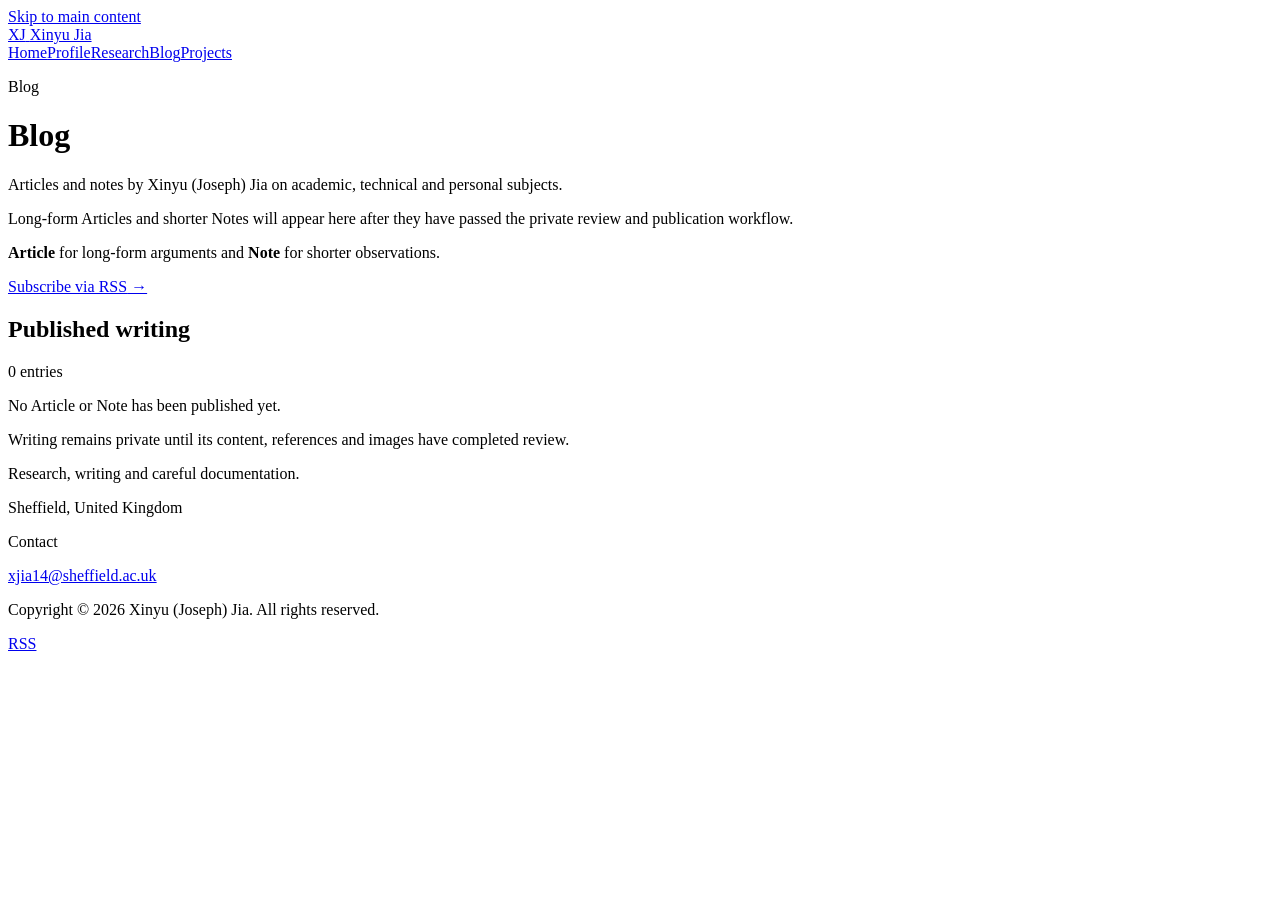
==== site/blog/index.html @ 0c87d2ce "release: publish initial research platform" ====
<!doctype html><html lang=en-GB><head><meta charset=utf-8><meta name=viewport content="width=device-width,initial-scale=1"><title>Blog | Xinyu (Joseph) Jia</title><meta name=description content="Articles and notes by Xinyu (Joseph) Jia on academic, technical and personal subjects."><meta name=author content="Xinyu (Joseph) Jia"><meta name=theme-color content="#17232b"><meta name=robots content="index, follow, max-image-preview:large"><link rel=canonical href=https://xinyujiajoseph.co.uk/blog/><meta property="og:site_name" content="Xinyu (Joseph) Jia"><meta property="og:title" content="Blog | Xinyu (Joseph) Jia"><meta property="og:description" content="Articles and notes by Xinyu (Joseph) Jia on academic, technical and personal subjects."><meta property="og:url" content="https://xinyujiajoseph.co.uk/blog/"><meta property="og:locale" content="en_GB"><meta property="og:type" content="website"><meta name=twitter:card content="summary"><meta name=twitter:title content="Blog | Xinyu (Joseph) Jia"><meta name=twitter:description content="Articles and notes by Xinyu (Joseph) Jia on academic, technical and personal subjects."><link rel=alternate type=application/rss+xml title="Xinyu (Joseph) Jia feed" href=/blog/feed.xml><link rel=icon href=/favicon.svg type=image/svg+xml><link rel=stylesheet href=/css/main.min.42fc19e034517f653ef3ddf013a3b3c8d8f34780bc0ed41f75a8fe2fa6946087.css integrity="sha256-QvwZ4DRRf2U+893wE6OzyNjzR4C8DtQfdaj+L6aUYIc="></head><body class="kind-section section-blog"><a class=skip-link href=#main-content>Skip to main content</a><header class=site-header><div class=site-header__inner><a class=wordmark href=/ aria-label="Xinyu (Joseph) Jia, home"><span class=wordmark__mark aria-hidden=true>XJ</span>
<span class=wordmark__name>Xinyu Jia</span></a><nav class=primary-nav aria-label="Primary navigation"><a href=/>Home</a><a href=/profile/>Profile</a><a href=/research/>Research</a><a href=/blog/ aria-current=page>Blog</a><a href=/projects/>Projects</a></nav></div></header><main id=main-content tabindex=-1><div class="page-frame listing-page"><header class=page-heading><p class=eyebrow>Blog</p><h1>Blog</h1><p class=page-heading__lede>Articles and notes by Xinyu (Joseph) Jia on academic, technical and personal subjects.</p></header><div class="listing-intro prose"><p>Long-form Articles and shorter Notes will appear here after they have passed
the private review and publication workflow.</p></div><div class=listing-tools><p><strong>Article</strong> for long-form arguments and <strong>Note</strong> for shorter observations.</p><a class=text-link href=/blog/feed.xml>Subscribe via RSS<span aria-hidden=true> →</span></a></div><section class=listing-records aria-labelledby=published-writing-title><div class=section-label><h2 id=published-writing-title>Published writing</h2><p>0 entries</p></div><div class=empty-state role=status><p class=empty-state__title>No Article or Note has been published yet.</p><p>Writing remains private until its content, references and images have completed review.</p></div></section></div></main><footer class=site-footer><div class=site-footer__inner><div><p class=site-footer__title>Research, writing and careful documentation.</p><p class=site-footer__meta>Sheffield, United Kingdom</p></div><div class=site-footer__contact><p class="eyebrow eyebrow--light">Contact</p><a href=mailto:xjia14@sheffield.ac.uk>xjia14@sheffield.ac.uk</a></div><div class=site-footer__legal><p>Copyright © 2026 Xinyu (Joseph) Jia. All rights reserved.</p><a href=/blog/feed.xml>RSS</a></div></div></footer></body></html>
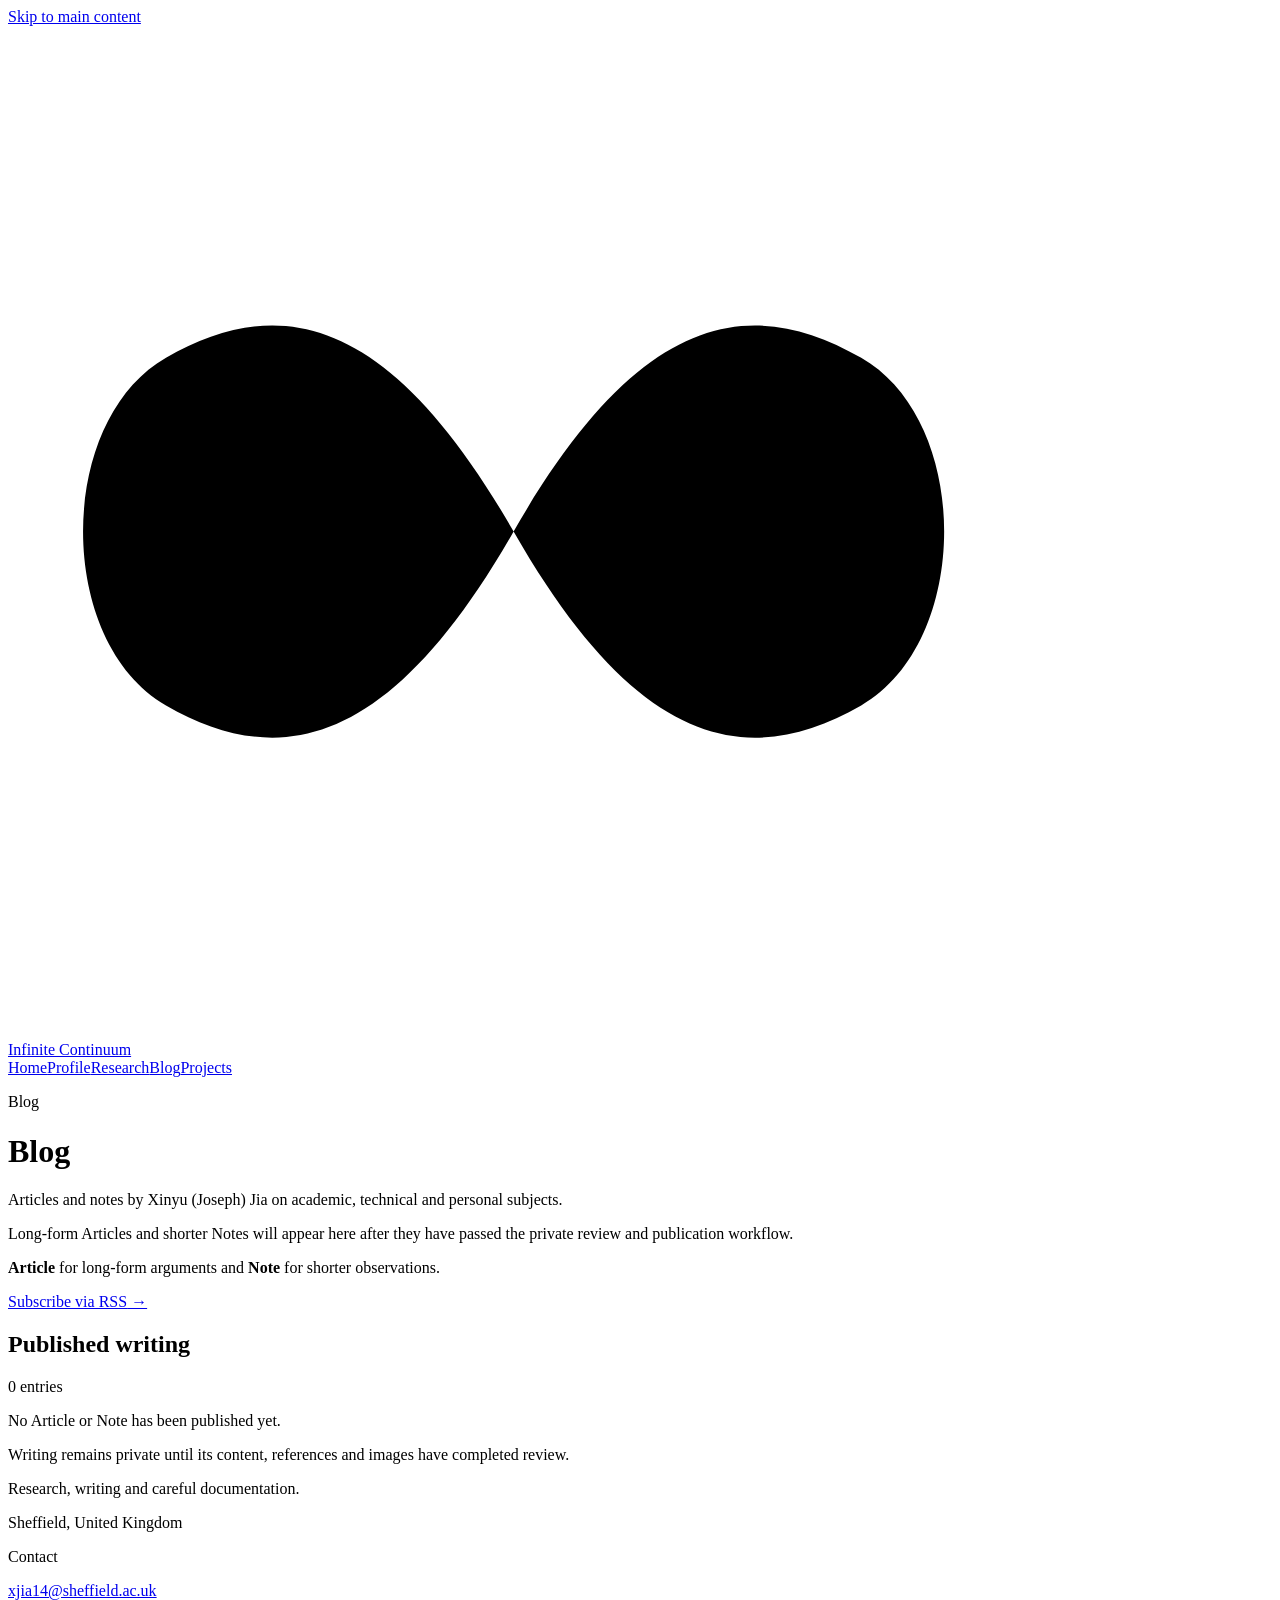
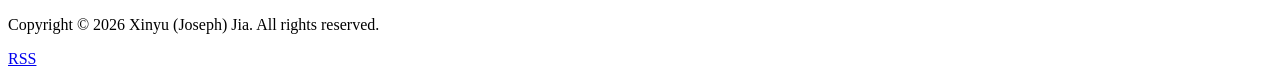
==== commit e21a0c4b: "Release Infinite Continuum redesign" ====
--- a/site/blog/index.html
+++ b/site/blog/index.html
@@ -1,3 +1,3 @@
-<!doctype html><html lang=en-GB><head><meta charset=utf-8><meta name=viewport content="width=device-width,initial-scale=1"><title>Blog | Xinyu (Joseph) Jia</title><meta name=description content="Articles and notes by Xinyu (Joseph) Jia on academic, technical and personal subjects."><meta name=author content="Xinyu (Joseph) Jia"><meta name=theme-color content="#17232b"><meta name=robots content="index, follow, max-image-preview:large"><link rel=canonical href=https://xinyujiajoseph.co.uk/blog/><meta property="og:site_name" content="Xinyu (Joseph) Jia"><meta property="og:title" content="Blog | Xinyu (Joseph) Jia"><meta property="og:description" content="Articles and notes by Xinyu (Joseph) Jia on academic, technical and personal subjects."><meta property="og:url" content="https://xinyujiajoseph.co.uk/blog/"><meta property="og:locale" content="en_GB"><meta property="og:type" content="website"><meta name=twitter:card content="summary"><meta name=twitter:title content="Blog | Xinyu (Joseph) Jia"><meta name=twitter:description content="Articles and notes by Xinyu (Joseph) Jia on academic, technical and personal subjects."><link rel=alternate type=application/rss+xml title="Xinyu (Joseph) Jia feed" href=/blog/feed.xml><link rel=icon href=/favicon.svg type=image/svg+xml><link rel=stylesheet href=/css/main.min.42fc19e034517f653ef3ddf013a3b3c8d8f34780bc0ed41f75a8fe2fa6946087.css integrity="sha256-QvwZ4DRRf2U+893wE6OzyNjzR4C8DtQfdaj+L6aUYIc="></head><body class="kind-section section-blog"><a class=skip-link href=#main-content>Skip to main content</a><header class=site-header><div class=site-header__inner><a class=wordmark href=/ aria-label="Xinyu (Joseph) Jia, home"><span class=wordmark__mark aria-hidden=true>XJ</span>
-<span class=wordmark__name>Xinyu Jia</span></a><nav class=primary-nav aria-label="Primary navigation"><a href=/>Home</a><a href=/profile/>Profile</a><a href=/research/>Research</a><a href=/blog/ aria-current=page>Blog</a><a href=/projects/>Projects</a></nav></div></header><main id=main-content tabindex=-1><div class="page-frame listing-page"><header class=page-heading><p class=eyebrow>Blog</p><h1>Blog</h1><p class=page-heading__lede>Articles and notes by Xinyu (Joseph) Jia on academic, technical and personal subjects.</p></header><div class="listing-intro prose"><p>Long-form Articles and shorter Notes will appear here after they have passed
+<!doctype html><html lang=en-GB><head><meta charset=utf-8><meta name=viewport content="width=device-width,initial-scale=1"><title>Blog | Infinite Continuum</title><meta name=description content="Articles and notes by Xinyu (Joseph) Jia on academic, technical and personal subjects."><meta name=author content="Xinyu (Joseph) Jia"><meta name=theme-color content="#17232b"><meta name=robots content="index, follow, max-image-preview:large"><link rel=canonical href=https://xinyujiajoseph.co.uk/blog/><meta property="og:site_name" content="Infinite Continuum"><meta property="og:title" content="Blog | Infinite Continuum"><meta property="og:description" content="Articles and notes by Xinyu (Joseph) Jia on academic, technical and personal subjects."><meta property="og:url" content="https://xinyujiajoseph.co.uk/blog/"><meta property="og:locale" content="en_GB"><meta property="og:type" content="website"><meta name=twitter:card content="summary"><meta name=twitter:title content="Blog | Infinite Continuum"><meta name=twitter:description content="Articles and notes by Xinyu (Joseph) Jia on academic, technical and personal subjects."><link rel=alternate type=application/rss+xml title="Infinite Continuum feed" href=/blog/feed.xml><link rel=icon href=/favicon.svg type=image/svg+xml><link rel=stylesheet href=/css/main.min.398f12b019c47808c16dd4f856d9111014c44fd14b5c1a9eff847b78b7952794.css integrity="sha256-OY8SsBnEeAjBbdT4VtkREBTET9FLXBqe/4R7eLeVJ5Q="></head><body class="kind-section section-blog"><a class=skip-link href=#main-content>Skip to main content</a><header class=site-header><div class=site-header__inner><a class=wordmark href=/ aria-label="Infinite Continuum, home"><span class=wordmark__mark aria-hidden=true><svg class="wordmark__symbol" viewBox="0 0 80 64" aria-hidden="true" focusable="false"><path d="M32 32C24 18 17 17 10 21S3 39 10 43s14 3 22-11S47 17 54 21s7 18 0 22-14 3-22-11c11 0 25 0 42 0"/></svg>
+</span><span class=wordmark__name>Infinite Continuum</span></a><nav class=primary-nav aria-label="Primary navigation"><a href=/>Home</a><a href=/profile/>Profile</a><a href=/research/>Research</a><a href=/blog/ aria-current=page>Blog</a><a href=/projects/>Projects</a></nav></div></header><main id=main-content tabindex=-1><div class="page-frame listing-page"><header class=page-heading><p class=eyebrow>Blog</p><h1>Blog</h1><p class=page-heading__lede>Articles and notes by Xinyu (Joseph) Jia on academic, technical and personal subjects.</p></header><div class="listing-intro prose"><p>Long-form Articles and shorter Notes will appear here after they have passed
 the private review and publication workflow.</p></div><div class=listing-tools><p><strong>Article</strong> for long-form arguments and <strong>Note</strong> for shorter observations.</p><a class=text-link href=/blog/feed.xml>Subscribe via RSS<span aria-hidden=true> →</span></a></div><section class=listing-records aria-labelledby=published-writing-title><div class=section-label><h2 id=published-writing-title>Published writing</h2><p>0 entries</p></div><div class=empty-state role=status><p class=empty-state__title>No Article or Note has been published yet.</p><p>Writing remains private until its content, references and images have completed review.</p></div></section></div></main><footer class=site-footer><div class=site-footer__inner><div><p class=site-footer__title>Research, writing and careful documentation.</p><p class=site-footer__meta>Sheffield, United Kingdom</p></div><div class=site-footer__contact><p class="eyebrow eyebrow--light">Contact</p><a href=mailto:xjia14@sheffield.ac.uk>xjia14@sheffield.ac.uk</a></div><div class=site-footer__legal><p>Copyright © 2026 Xinyu (Joseph) Jia. All rights reserved.</p><a href=/blog/feed.xml>RSS</a></div></div></footer></body></html>
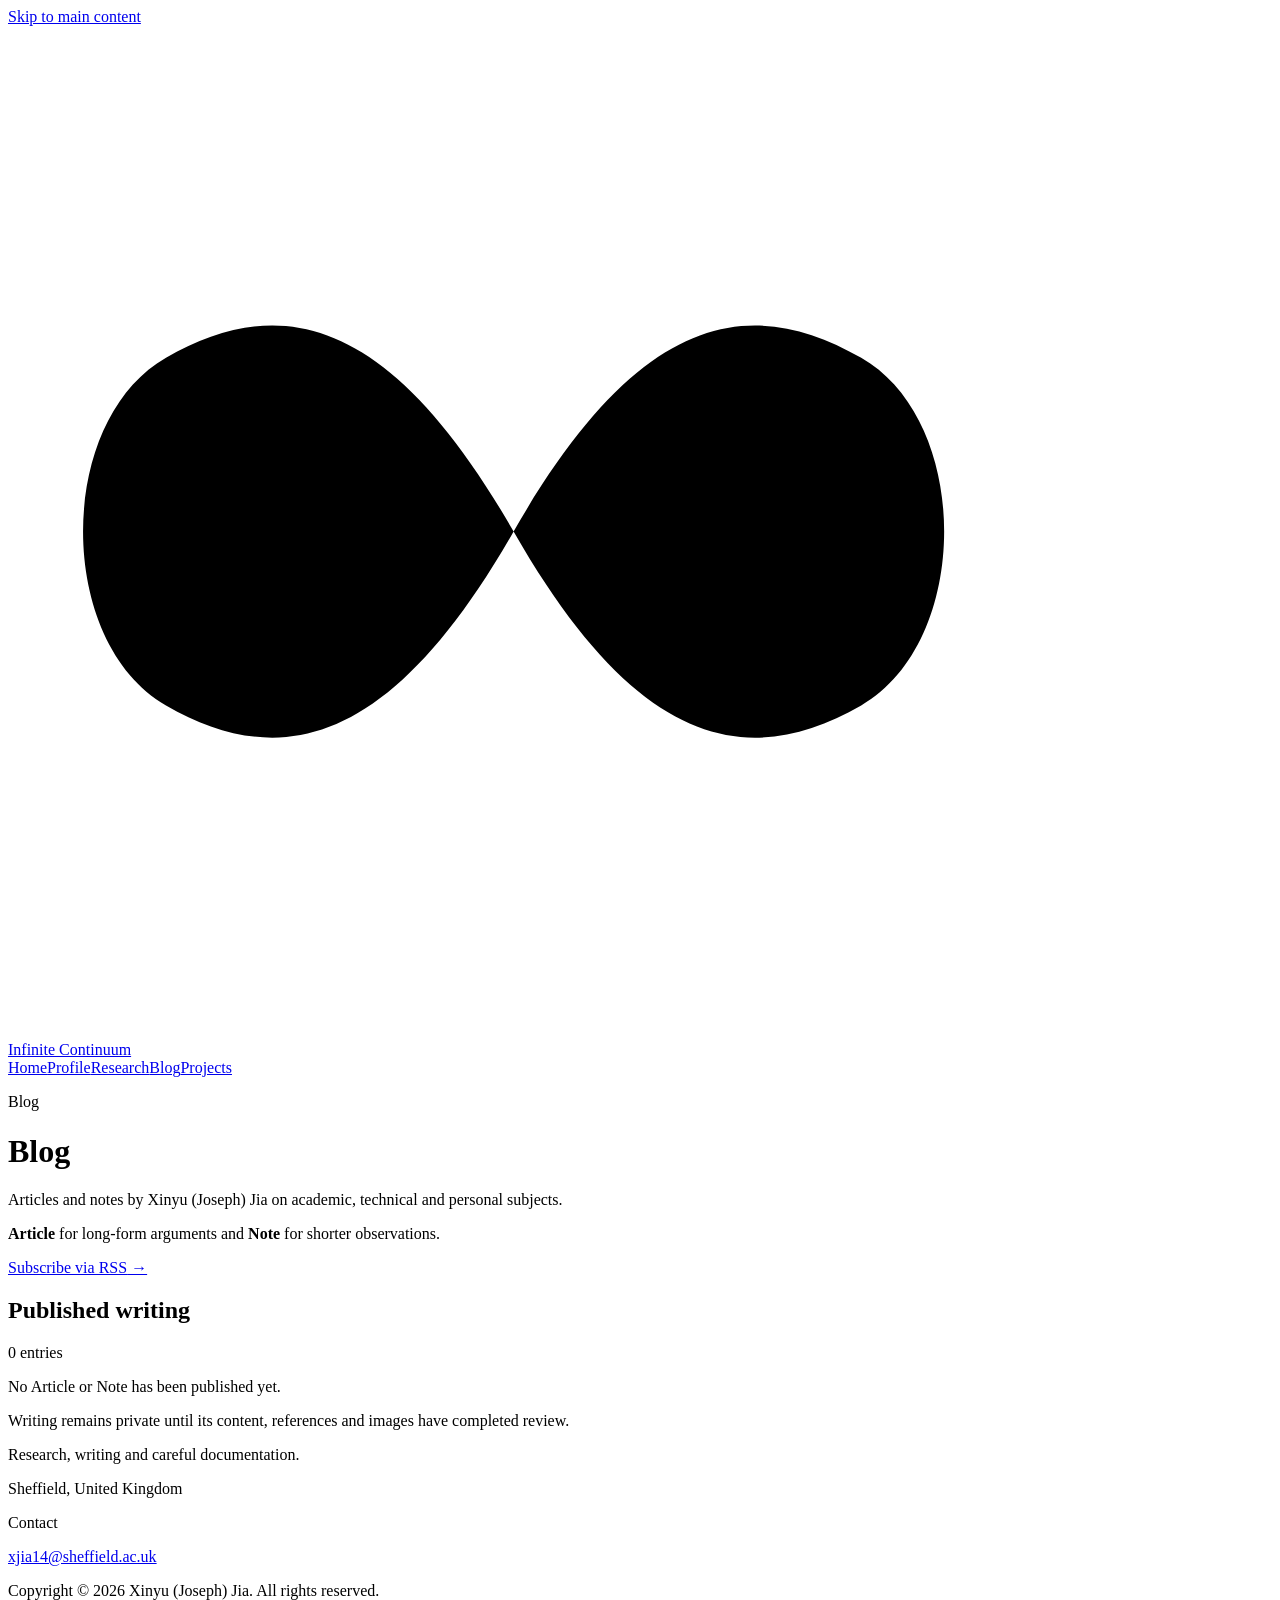
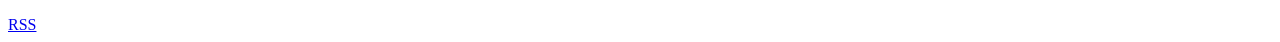
==== commit 1b96065c: "Publish reviewed website output Generated by the private cloud release workflow after reproducibilit" ====
--- a/site/blog/index.html
+++ b/site/blog/index.html
@@ -1,3 +1,2 @@
-<!doctype html><html lang=en-GB><head><meta charset=utf-8><meta name=viewport content="width=device-width,initial-scale=1"><title>Blog | Infinite Continuum</title><meta name=description content="Articles and notes by Xinyu (Joseph) Jia on academic, technical and personal subjects."><meta name=author content="Xinyu (Joseph) Jia"><meta name=theme-color content="#17232b"><meta name=robots content="index, follow, max-image-preview:large"><link rel=canonical href=https://xinyujiajoseph.co.uk/blog/><meta property="og:site_name" content="Infinite Continuum"><meta property="og:title" content="Blog | Infinite Continuum"><meta property="og:description" content="Articles and notes by Xinyu (Joseph) Jia on academic, technical and personal subjects."><meta property="og:url" content="https://xinyujiajoseph.co.uk/blog/"><meta property="og:locale" content="en_GB"><meta property="og:type" content="website"><meta name=twitter:card content="summary"><meta name=twitter:title content="Blog | Infinite Continuum"><meta name=twitter:description content="Articles and notes by Xinyu (Joseph) Jia on academic, technical and personal subjects."><link rel=alternate type=application/rss+xml title="Infinite Continuum feed" href=/blog/feed.xml><link rel=icon href=/favicon.svg type=image/svg+xml><link rel=stylesheet href=/css/main.min.398f12b019c47808c16dd4f856d9111014c44fd14b5c1a9eff847b78b7952794.css integrity="sha256-OY8SsBnEeAjBbdT4VtkREBTET9FLXBqe/4R7eLeVJ5Q="></head><body class="kind-section section-blog"><a class=skip-link href=#main-content>Skip to main content</a><header class=site-header><div class=site-header__inner><a class=wordmark href=/ aria-label="Infinite Continuum, home"><span class=wordmark__mark aria-hidden=true><svg class="wordmark__symbol" viewBox="0 0 80 64" aria-hidden="true" focusable="false"><path d="M32 32C24 18 17 17 10 21S3 39 10 43s14 3 22-11S47 17 54 21s7 18 0 22-14 3-22-11c11 0 25 0 42 0"/></svg>
-</span><span class=wordmark__name>Infinite Continuum</span></a><nav class=primary-nav aria-label="Primary navigation"><a href=/>Home</a><a href=/profile/>Profile</a><a href=/research/>Research</a><a href=/blog/ aria-current=page>Blog</a><a href=/projects/>Projects</a></nav></div></header><main id=main-content tabindex=-1><div class="page-frame listing-page"><header class=page-heading><p class=eyebrow>Blog</p><h1>Blog</h1><p class=page-heading__lede>Articles and notes by Xinyu (Joseph) Jia on academic, technical and personal subjects.</p></header><div class="listing-intro prose"><p>Long-form Articles and shorter Notes will appear here after they have passed
-the private review and publication workflow.</p></div><div class=listing-tools><p><strong>Article</strong> for long-form arguments and <strong>Note</strong> for shorter observations.</p><a class=text-link href=/blog/feed.xml>Subscribe via RSS<span aria-hidden=true> →</span></a></div><section class=listing-records aria-labelledby=published-writing-title><div class=section-label><h2 id=published-writing-title>Published writing</h2><p>0 entries</p></div><div class=empty-state role=status><p class=empty-state__title>No Article or Note has been published yet.</p><p>Writing remains private until its content, references and images have completed review.</p></div></section></div></main><footer class=site-footer><div class=site-footer__inner><div><p class=site-footer__title>Research, writing and careful documentation.</p><p class=site-footer__meta>Sheffield, United Kingdom</p></div><div class=site-footer__contact><p class="eyebrow eyebrow--light">Contact</p><a href=mailto:xjia14@sheffield.ac.uk>xjia14@sheffield.ac.uk</a></div><div class=site-footer__legal><p>Copyright © 2026 Xinyu (Joseph) Jia. All rights reserved.</p><a href=/blog/feed.xml>RSS</a></div></div></footer></body></html>+<!doctype html><html lang=en-GB><head><meta charset=utf-8><meta name=viewport content="width=device-width,initial-scale=1"><title>Blog | Infinite Continuum</title><meta name=description content="Articles and notes by Xinyu (Joseph) Jia on academic, technical and personal subjects."><meta name=author content="Xinyu (Joseph) Jia"><meta name=theme-color content="#17232b"><meta name=robots content="index, follow, max-image-preview:large"><link rel=canonical href=https://xinyujiajoseph.co.uk/blog/><meta property="og:site_name" content="Infinite Continuum"><meta property="og:title" content="Blog | Infinite Continuum"><meta property="og:description" content="Articles and notes by Xinyu (Joseph) Jia on academic, technical and personal subjects."><meta property="og:url" content="https://xinyujiajoseph.co.uk/blog/"><meta property="og:locale" content="en_GB"><meta property="og:type" content="website"><meta name=twitter:card content="summary"><meta name=twitter:title content="Blog | Infinite Continuum"><meta name=twitter:description content="Articles and notes by Xinyu (Joseph) Jia on academic, technical and personal subjects."><link rel=alternate type=application/rss+xml title="Infinite Continuum feed" href=/blog/feed.xml><link rel=icon href=/favicon.svg type=image/svg+xml><link rel=stylesheet href=/css/main.min.3436c491514ee15a37eda42d56820c9b01ef799e877251a95297087e19cdb9b0.css integrity="sha256-NDbEkVFO4Vo37aQtVoIMmwHveZ6HclGpUpcIfhnNubA="></head><body class="kind-section section-blog"><a class=skip-link href=#main-content>Skip to main content</a><header class=site-header><div class=site-header__inner><a class=wordmark href=/ aria-label="Infinite Continuum, home"><span class=wordmark__mark aria-hidden=true><svg class="wordmark__symbol" viewBox="0 0 80 64" aria-hidden="true" focusable="false"><path d="M32 32C24 18 17 17 10 21S3 39 10 43s14 3 22-11S47 17 54 21s7 18 0 22-14 3-22-11c11 0 25 0 42 0"/></svg>
+</span><span class=wordmark__name>Infinite Continuum</span></a><nav class=primary-nav aria-label="Primary navigation"><a href=/>Home</a><a href=/profile/>Profile</a><a href=/research/>Research</a><a href=/blog/ aria-current=page>Blog</a><a href=/projects/>Projects</a></nav></div></header><main id=main-content tabindex=-1><div class="page-frame listing-page"><header class=page-heading><p class=eyebrow>Blog</p><h1>Blog</h1><p class=page-heading__lede>Articles and notes by Xinyu (Joseph) Jia on academic, technical and personal subjects.</p></header><div class=listing-tools><p><strong>Article</strong> for long-form arguments and <strong>Note</strong> for shorter observations.</p><a class=text-link href=/blog/feed.xml>Subscribe via RSS<span aria-hidden=true> →</span></a></div><section class=listing-records aria-labelledby=published-writing-title><div class=section-label><h2 id=published-writing-title>Published writing</h2><p>0 entries</p></div><div class=empty-state role=status><p class=empty-state__title>No Article or Note has been published yet.</p><p>Writing remains private until its content, references and images have completed review.</p></div></section></div></main><footer class=site-footer><div class=site-footer__inner><div><p class=site-footer__title>Research, writing and careful documentation.</p><p class=site-footer__meta>Sheffield, United Kingdom</p></div><div class=site-footer__contact><p class="eyebrow eyebrow--light">Contact</p><a href=mailto:xjia14@sheffield.ac.uk>xjia14@sheffield.ac.uk</a></div><div class=site-footer__legal><p>Copyright © 2026 Xinyu (Joseph) Jia. All rights reserved.</p><a href=/blog/feed.xml>RSS</a></div></div></footer></body></html>
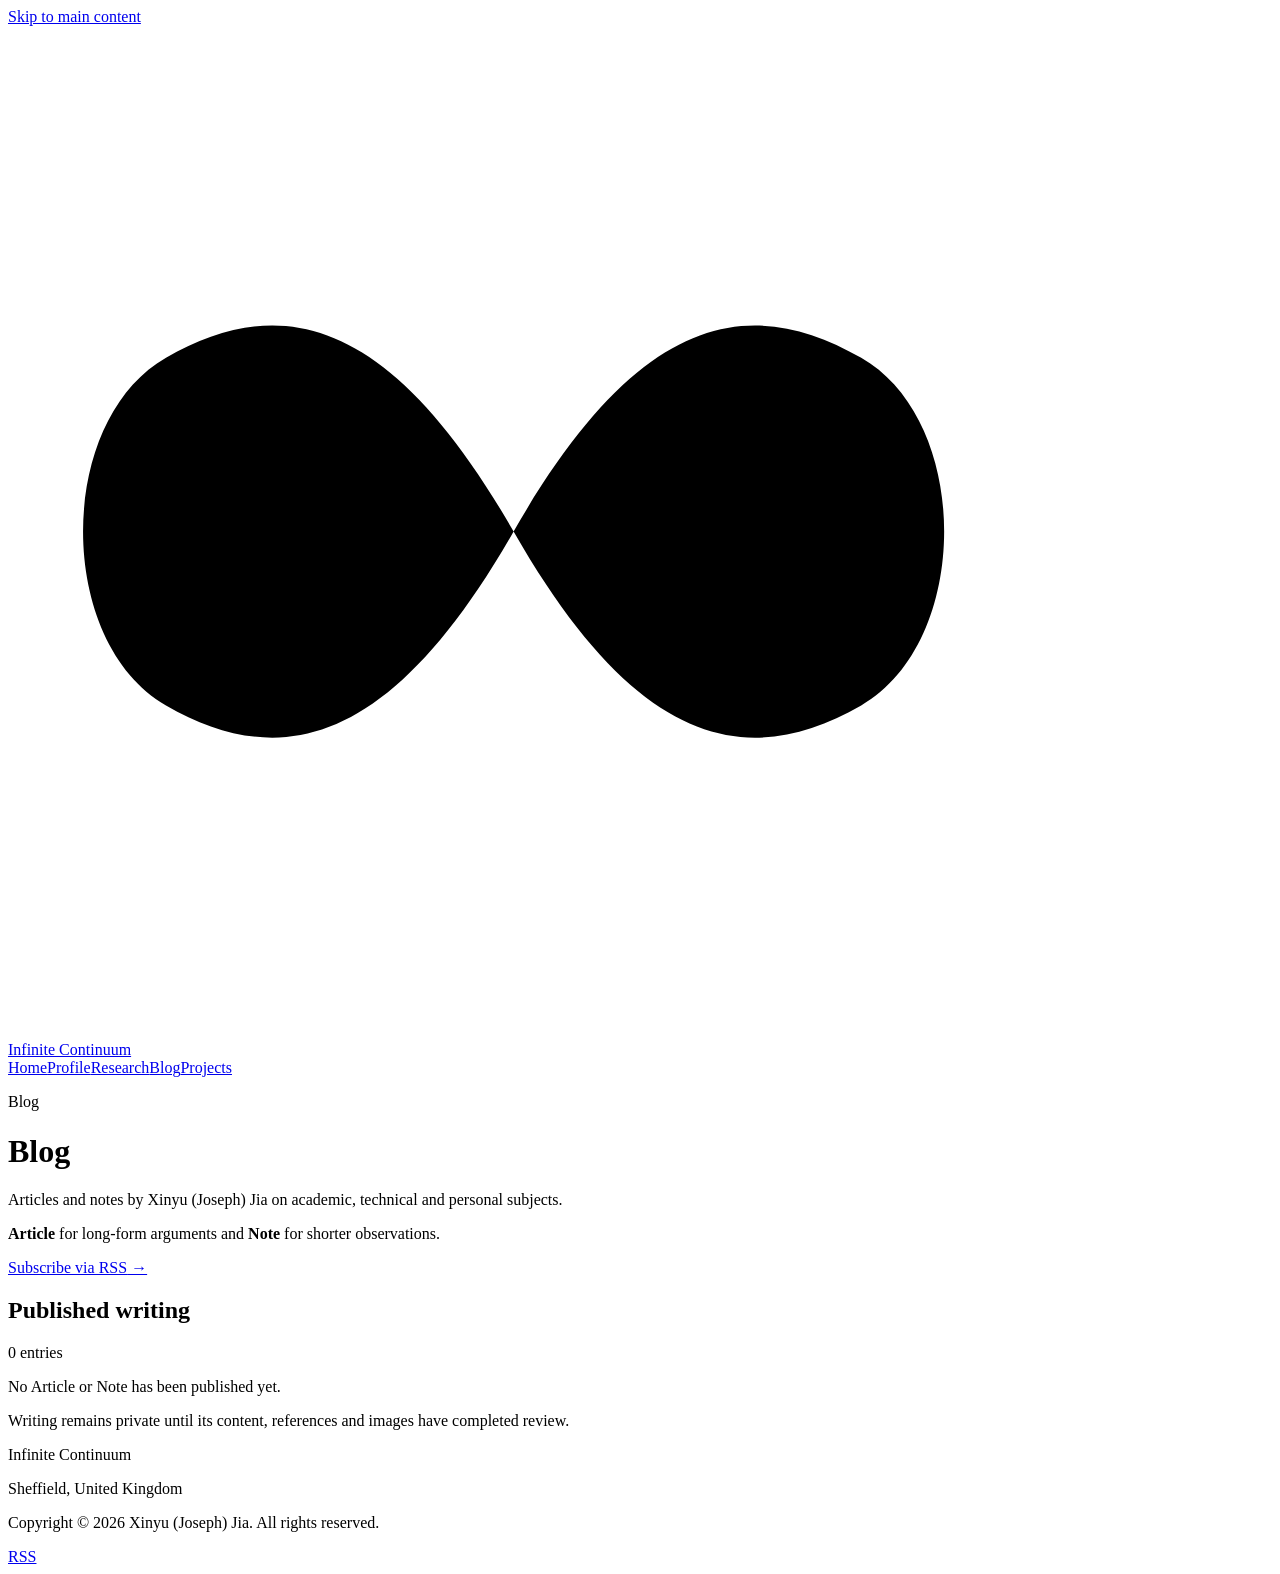
==== commit 0f5b748f: "Publish reviewed website output Generated by the private cloud release workflow after reproducibilit" ====
--- a/site/blog/index.html
+++ b/site/blog/index.html
@@ -1,2 +1,2 @@
-<!doctype html><html lang=en-GB><head><meta charset=utf-8><meta name=viewport content="width=device-width,initial-scale=1"><title>Blog | Infinite Continuum</title><meta name=description content="Articles and notes by Xinyu (Joseph) Jia on academic, technical and personal subjects."><meta name=author content="Xinyu (Joseph) Jia"><meta name=theme-color content="#17232b"><meta name=robots content="index, follow, max-image-preview:large"><link rel=canonical href=https://xinyujiajoseph.co.uk/blog/><meta property="og:site_name" content="Infinite Continuum"><meta property="og:title" content="Blog | Infinite Continuum"><meta property="og:description" content="Articles and notes by Xinyu (Joseph) Jia on academic, technical and personal subjects."><meta property="og:url" content="https://xinyujiajoseph.co.uk/blog/"><meta property="og:locale" content="en_GB"><meta property="og:type" content="website"><meta name=twitter:card content="summary"><meta name=twitter:title content="Blog | Infinite Continuum"><meta name=twitter:description content="Articles and notes by Xinyu (Joseph) Jia on academic, technical and personal subjects."><link rel=alternate type=application/rss+xml title="Infinite Continuum feed" href=/blog/feed.xml><link rel=icon href=/favicon.svg type=image/svg+xml><link rel=stylesheet href=/css/main.min.3436c491514ee15a37eda42d56820c9b01ef799e877251a95297087e19cdb9b0.css integrity="sha256-NDbEkVFO4Vo37aQtVoIMmwHveZ6HclGpUpcIfhnNubA="></head><body class="kind-section section-blog"><a class=skip-link href=#main-content>Skip to main content</a><header class=site-header><div class=site-header__inner><a class=wordmark href=/ aria-label="Infinite Continuum, home"><span class=wordmark__mark aria-hidden=true><svg class="wordmark__symbol" viewBox="0 0 80 64" aria-hidden="true" focusable="false"><path d="M32 32C24 18 17 17 10 21S3 39 10 43s14 3 22-11S47 17 54 21s7 18 0 22-14 3-22-11c11 0 25 0 42 0"/></svg>
-</span><span class=wordmark__name>Infinite Continuum</span></a><nav class=primary-nav aria-label="Primary navigation"><a href=/>Home</a><a href=/profile/>Profile</a><a href=/research/>Research</a><a href=/blog/ aria-current=page>Blog</a><a href=/projects/>Projects</a></nav></div></header><main id=main-content tabindex=-1><div class="page-frame listing-page"><header class=page-heading><p class=eyebrow>Blog</p><h1>Blog</h1><p class=page-heading__lede>Articles and notes by Xinyu (Joseph) Jia on academic, technical and personal subjects.</p></header><div class=listing-tools><p><strong>Article</strong> for long-form arguments and <strong>Note</strong> for shorter observations.</p><a class=text-link href=/blog/feed.xml>Subscribe via RSS<span aria-hidden=true> →</span></a></div><section class=listing-records aria-labelledby=published-writing-title><div class=section-label><h2 id=published-writing-title>Published writing</h2><p>0 entries</p></div><div class=empty-state role=status><p class=empty-state__title>No Article or Note has been published yet.</p><p>Writing remains private until its content, references and images have completed review.</p></div></section></div></main><footer class=site-footer><div class=site-footer__inner><div><p class=site-footer__title>Research, writing and careful documentation.</p><p class=site-footer__meta>Sheffield, United Kingdom</p></div><div class=site-footer__contact><p class="eyebrow eyebrow--light">Contact</p><a href=mailto:xjia14@sheffield.ac.uk>xjia14@sheffield.ac.uk</a></div><div class=site-footer__legal><p>Copyright © 2026 Xinyu (Joseph) Jia. All rights reserved.</p><a href=/blog/feed.xml>RSS</a></div></div></footer></body></html>+<!doctype html><html lang=en-GB><head><meta charset=utf-8><meta name=viewport content="width=device-width,initial-scale=1"><title>Blog | Infinite Continuum</title><meta name=description content="Articles and notes by Xinyu (Joseph) Jia on academic, technical and personal subjects."><meta name=author content="Xinyu (Joseph) Jia"><meta name=theme-color content="#17232b"><meta name=robots content="index, follow, max-image-preview:large"><link rel=canonical href=https://xinyujiajoseph.co.uk/blog/><meta property="og:site_name" content="Infinite Continuum"><meta property="og:title" content="Blog | Infinite Continuum"><meta property="og:description" content="Articles and notes by Xinyu (Joseph) Jia on academic, technical and personal subjects."><meta property="og:url" content="https://xinyujiajoseph.co.uk/blog/"><meta property="og:locale" content="en_GB"><meta property="og:type" content="website"><meta name=twitter:card content="summary"><meta name=twitter:title content="Blog | Infinite Continuum"><meta name=twitter:description content="Articles and notes by Xinyu (Joseph) Jia on academic, technical and personal subjects."><link rel=alternate type=application/rss+xml title="Infinite Continuum feed" href=/blog/feed.xml><link rel=icon href=/favicon.svg type=image/svg+xml><link rel=stylesheet href=/css/main.min.f0d84eb7ae6a8893e445f186b0fcaa79375f85fca2af4186dcc1f41f810f0496.css integrity="sha256-8NhOt65qiJPkRfGGsPyqeTdfhfyir0GG3MH0H4EPBJY="></head><body class="kind-section section-blog"><a class=skip-link href=#main-content>Skip to main content</a><header class=site-header><div class=site-header__inner><a class=wordmark href=/ aria-label="Infinite Continuum, home"><span class=wordmark__mark aria-hidden=true><svg class="wordmark__symbol" viewBox="0 0 80 64" aria-hidden="true" focusable="false"><path d="M32 32C24 18 17 17 10 21S3 39 10 43s14 3 22-11S47 17 54 21s7 18 0 22-14 3-22-11c11 0 25 0 42 0"/></svg>
+</span><span class=wordmark__name>Infinite Continuum</span></a><nav class=primary-nav aria-label="Primary navigation"><a href=/>Home</a><a href=/profile/>Profile</a><a href=/research/>Research</a><a href=/blog/ aria-current=page>Blog</a><a href=/projects/>Projects</a></nav></div></header><main id=main-content tabindex=-1><div class="page-frame listing-page"><header class=page-heading><p class=eyebrow>Blog</p><h1>Blog</h1><p class=page-heading__lede>Articles and notes by Xinyu (Joseph) Jia on academic, technical and personal subjects.</p></header><div class=listing-tools><p><strong>Article</strong> for long-form arguments and <strong>Note</strong> for shorter observations.</p><a class=text-link href=/blog/feed.xml>Subscribe via RSS<span aria-hidden=true> →</span></a></div><section class=listing-records aria-labelledby=published-writing-title><div class=section-label><h2 id=published-writing-title>Published writing</h2><p>0 entries</p></div><div class=empty-state role=status><p class=empty-state__title>No Article or Note has been published yet.</p><p>Writing remains private until its content, references and images have completed review.</p></div></section></div></main><footer class=site-footer><div class=site-footer__inner><div class=site-footer__identity><p class=site-footer__title>Infinite Continuum</p><p class=site-footer__meta>Sheffield, United Kingdom</p></div><div class=site-footer__legal><p>Copyright © 2026 Xinyu (Joseph) Jia. All rights reserved.</p><a href=/blog/feed.xml>RSS</a></div></div></footer></body></html>
